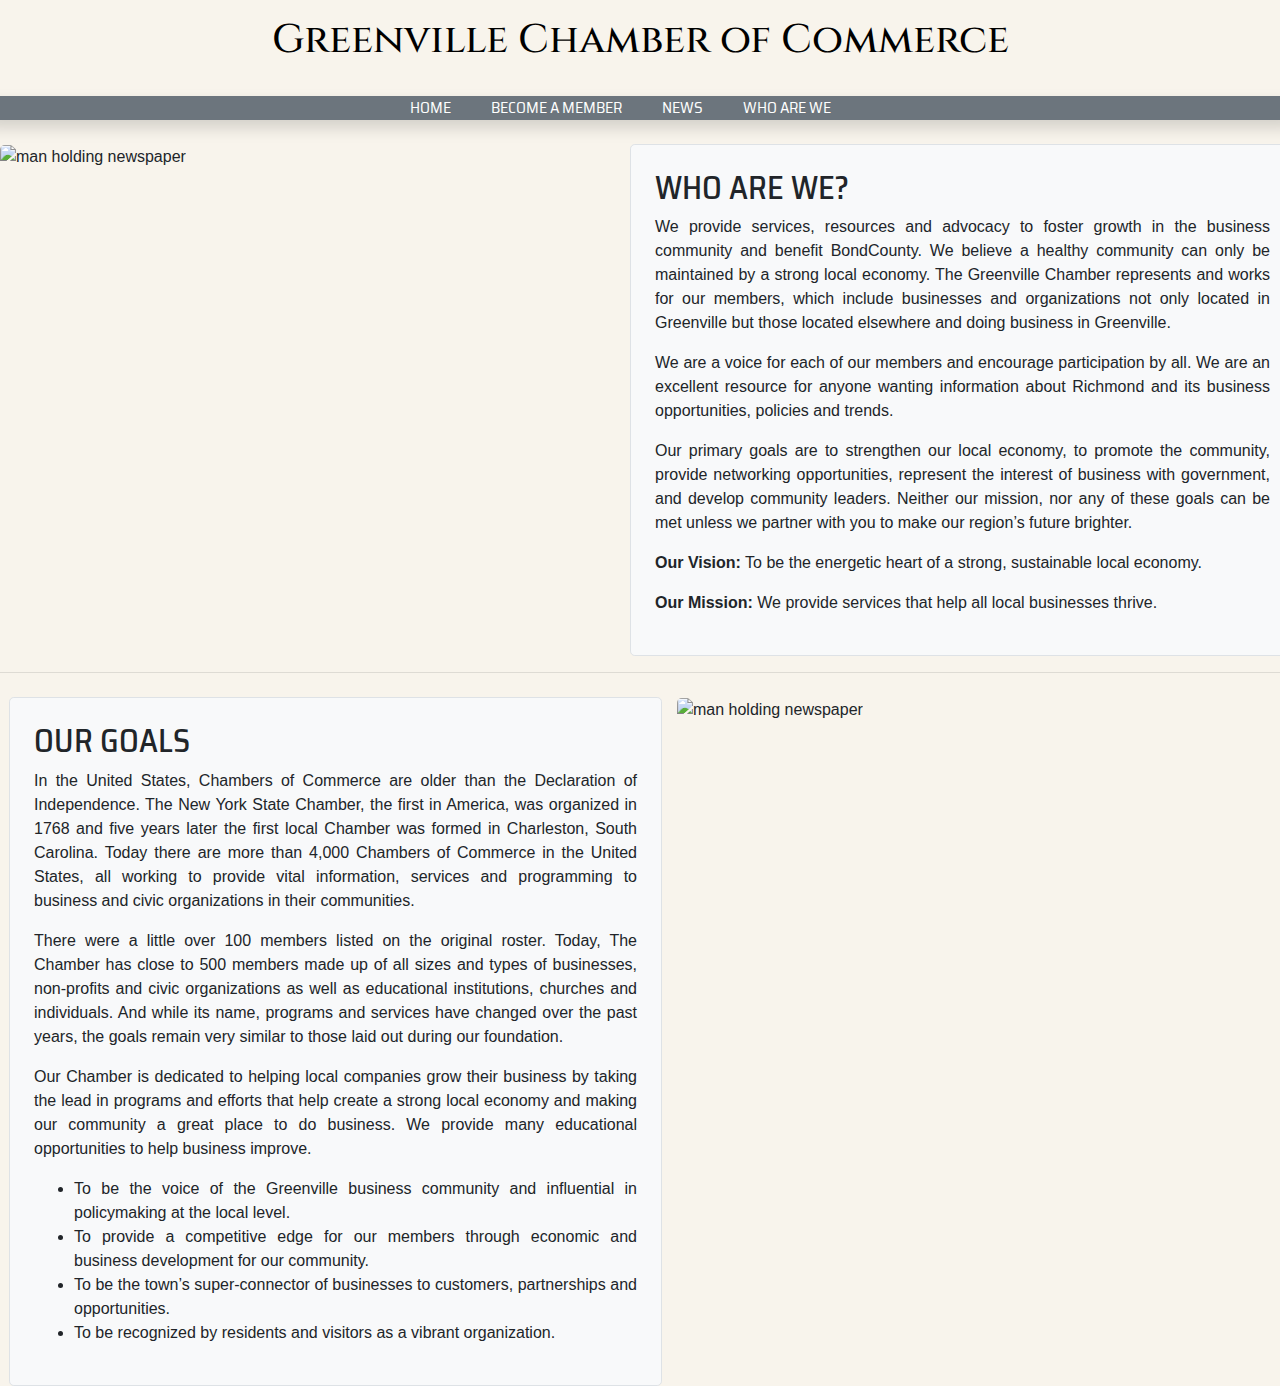
==== aboutus.html @ 4b8f13ef "Add files via upload" ====
<!DOCTYPE html>
<html lang="en" dir="ltr">
  <head>
    <link rel="stylesheet" href="./main.css">
    <!-- Required meta tags -->
    <meta charset="utf-8">
    <meta name="viewport" content="width=device-width, initial-scale=1, shrink-to-fit=no">

    <!-- Bootstrap CSS -->
    <link rel="stylesheet" href="https://stackpath.bootstrapcdn.com/bootstrap/4.5.2/css/bootstrap.min.css" integrity="sha384-JcKb8q3iqJ61gNV9KGb8thSsNjpSL0n8PARn9HuZOnIxN0hoP+VmmDGMN5t9UJ0Z" crossorigin="anonymous">
    <link rel="stylesheet" href="./master.css">

    <title>ABOUT US</title>
  </head>

  <body style="background-color: #F8F4EC;">
    <div>

                                                               <!-- TITLE -->

     <div class="container">
       <div class="row mt-3">
           <div class="col text-center">

             <h1 class="my-font">Greenville Chamber of Commerce</h1>
           </div>
         </div>
   </div>


                                                          <!-- NAVIGATION BAR -->


       <div class="row .d-none d-sm-block mt-4 bg-secondary text-light rounded-lg shadow">
         <div class="col text-center">

           <ul class="nav justify-content-center">
 <li class="nav-text">
   <a class="nav-text active" href="index.html">HOME</a>
 </li>
 <li class="nav-text">
   <a class="nav-text" href="become-a-member.html">BECOME A MEMBER</a>
 </li>
 <li class="nav-text">
   <a class="nav-text" href="news.html">NEWS</a>
 </li>
 <li class="nav-text">
   <a class="nav-text" href="aboutus.html">WHO ARE WE</a>
 </li>
         </ul>

         </div>
       </div>


                                                         <!-- IMAGE TO THE LEFT  -->

       <div class="row mt-4">



         <div class="col-lg">
           <img class="img-fluid rounded-lg" src="./images/ABOUTUS1.jpg" alt="man holding newspaper">
           </div>




                                            <!-- PARAGRAPH TO THE RIGHT OF THE IMAGE -->

         <div class="col-lg bg-light p-4 border rounded-lg">
           <h2 class="my-second-font">WHO ARE WE?</h2>
           <div class="text-justify">
             <p> We provide services, resources and advocacy to foster growth in the business community and benefit BondCounty.  We believe a healthy community can only be maintained by a strong local economy.  The Greenville Chamber represents and works for our members, which include businesses and organizations not only located in Greenville but those located elsewhere and doing business in Greenville.</p>
             <p>We are a voice for each of our members and encourage participation by all. We are an excellent resource for anyone wanting information about Richmond and its business opportunities, policies and trends.</p>
             <p>Our primary goals are to strengthen our local economy, to promote the community, provide networking opportunities, represent the interest of business with government, and develop community leaders. Neither our mission, nor any of these goals can be met unless we partner with you to make our region’s future brighter. </p>
             <p><strong>Our Vision:</strong> To be the energetic heart of a strong, sustainable local economy.</p>
             <p><strong>Our Mission:</strong> We provide services that help all local businesses thrive.</p>
           </div>
         </div>
       </div>
       </div>
       <hr>



                                             <!-- PARAGRAPH TO THE LEFT OF THE SECOND IMAGE -->

        <div class="row mt-4">


          <div class="col-lg bg-light p-4 ml-4 border rounded-lg">
            <h2 class="my-second-font">OUR GOALS</h2>
            <div class="text-justify">
              <p>In the United States, Chambers of Commerce are older than the Declaration of Independence.  The New York State Chamber, the first in America, was organized in 1768 and five years later the first local Chamber was formed in Charleston, South Carolina.  Today there are more than 4,000 Chambers of Commerce in the United States, all working to provide vital information, services and programming to business and civic organizations in their communities.</p>
              <p>There were a little over 100 members listed on the original roster. Today, The Chamber has close to 500 members made up of all sizes and types of businesses, non-profits and civic organizations as well as educational institutions, churches and individuals.  And while its name, programs and services have changed over the past years, the goals remain very similar to those laid out during our foundation.</p>
              <p>Our Chamber is dedicated to helping local companies grow their business by taking the lead in programs and efforts that help create a strong local economy and making our community a great place to do business. We provide many educational opportunities to help business improve.</p>
              <ul>
                <li>To be the voice of the Greenville business community and influential in policymaking at the local level.</li>
                <li>To provide a competitive edge for our members through economic and business development for our community.</li>
                <li>To be the town’s super-connector of businesses to customers, partnerships and opportunities.</li>
                <li>To be recognized by residents and visitors as a vibrant organization.</li>
              </ul>
            </div>
          </div>



                                                              <!-- SECOND IMAGE -->


      <div class="col-lg">
  <img class="img-fluid rounded-lg" src="./images/US.jpg" alt="man holding newspaper">
</div>




      </div>






     <!-- Optional JavaScript -->
     <!-- jQuery first, then Popper.js, then Bootstrap JS -->
     <script src="https://code.jquery.com/jquery-3.5.1.slim.min.js" integrity="sha384-DfXdz2htPH0lsSSs5nCTpuj/zy4C+OGpamoFVy38MVBnE+IbbVYUew+OrCXaRkfj" crossorigin="anonymous"></script>
     <script src="https://cdn.jsdelivr.net/npm/popper.js@1.16.1/dist/umd/popper.min.js" integrity="sha384-9/reFTGAW83EW2RDu2S0VKaIzap3H66lZH81PoYlFhbGU+6BZp6G7niu735Sk7lN" crossorigin="anonymous"></script>
     <script src="https://stackpath.bootstrapcdn.com/bootstrap/4.5.2/js/bootstrap.min.js" integrity="sha384-B4gt1jrGC7Jh4AgTPSdUtOBvfO8shuf57BaghqFfPlYxofvL8/KUEfYiJOMMV+rV" crossorigin="anonymous"></script>
   </body>
</html>
---- main.css ----
@import url('https://fonts.googleapis.com/css2?family=Cinzel:wght@500&display=swap');
@import url('https://fonts.googleapis.com/css2?family=Michroma&family=Saira+Semi+Condensed:wght@500&display=swap');




.my-font{
font-family: 'Cinzel', serif;
color: black;
}

.carousel-text {
  position: absolute;
  bottom: 10%;
  left: 5%;
  z-index: 20;
  color: white;
  text-shadow: 0 1px 2px rgba(0,0,0,.6);
  font-size: 40px;
  font-family: 'Michroma', sans-serif;
  font-family: 'Saira Semi Condensed', sans-serif;
}

.my-second-font {
  font-family: 'Michroma', sans-serif;
  font-family: 'Saira Semi Condensed', sans-serif;
  font size: 20px;
}


.nav-text {
  color: #FFFFFF;
  font-family: 'Michroma', sans-serif;
  font-family: 'Saira Semi Condensed', sans-serif;
  font size: 40px;
  padding-right: 20px;
}
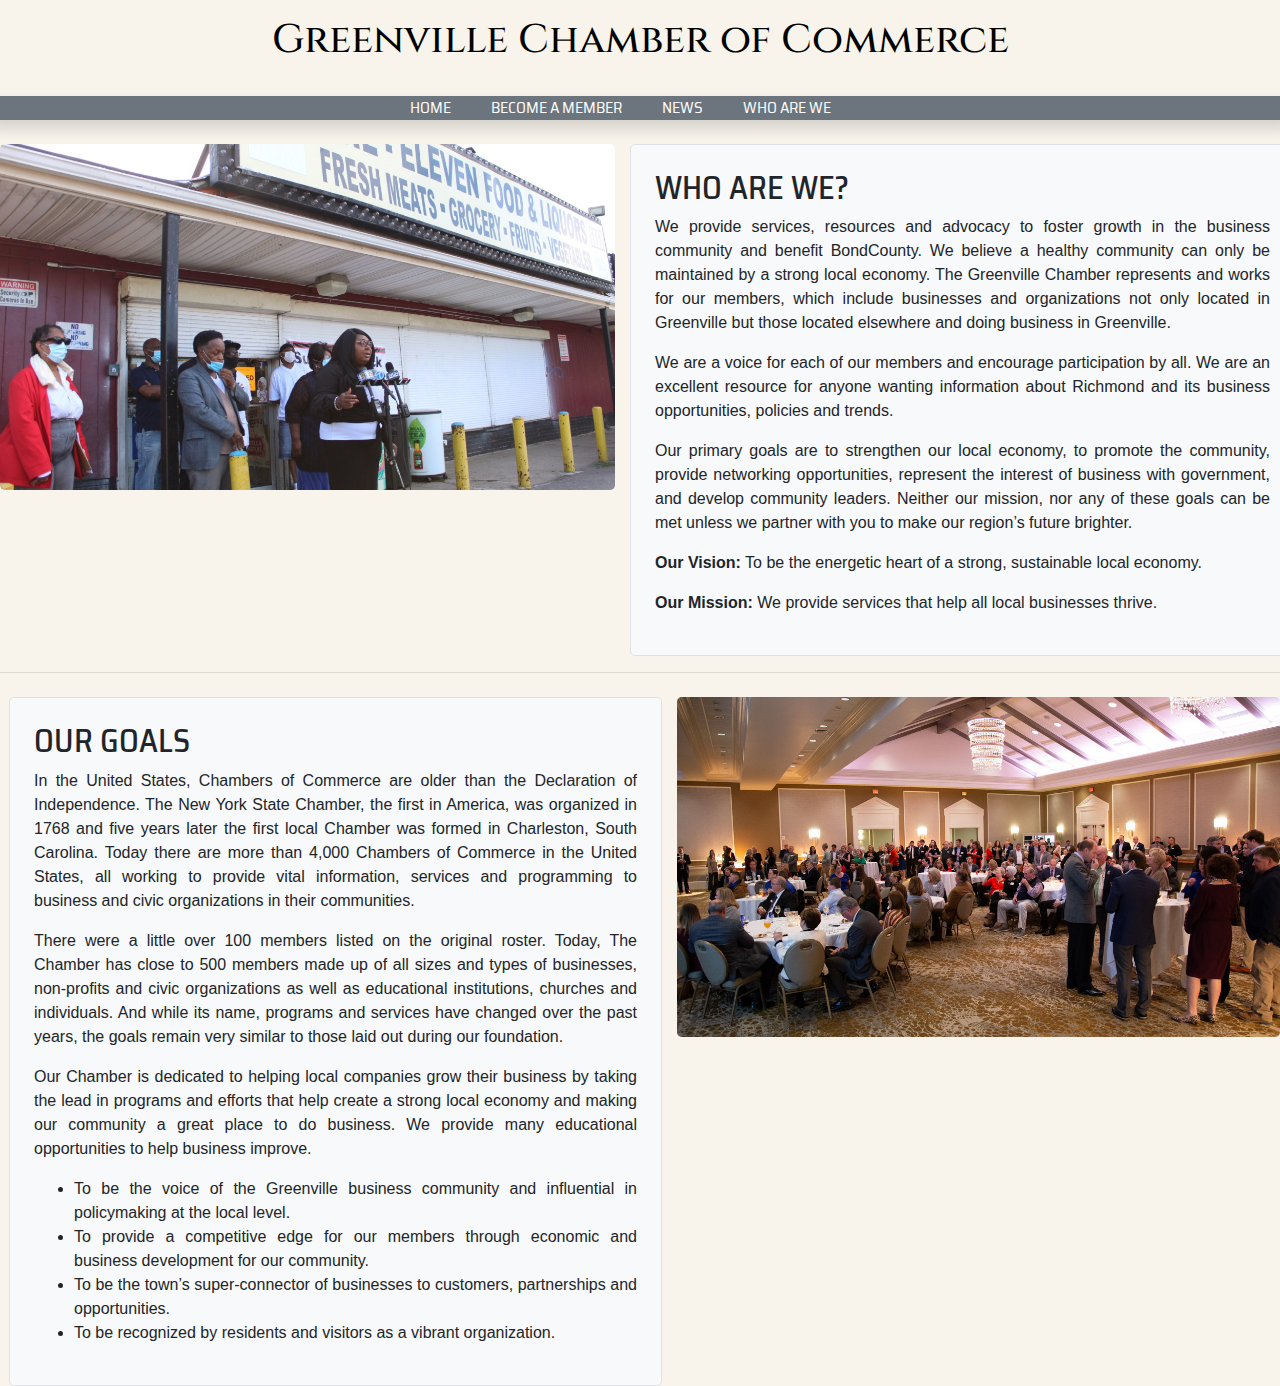
==== commit 911f5520: "Add files via upload" ====
--- a/aboutus.html
+++ b/aboutus.html
@@ -60,7 +60,7 @@
 
 
          <div class="col-lg">
-           <img class="img-fluid rounded-lg" src="./images/ABOUTUS1.jpg" alt="man holding newspaper">
+           <img class="img-fluid rounded-lg" src="./Images/ABOUTUS1.jpg" alt="Speaking Up">
            </div>
 
 
@@ -110,7 +110,7 @@
 
 
       <div class="col-lg">
-  <img class="img-fluid rounded-lg" src="./images/US.jpg" alt="man holding newspaper">
+  <img class="img-fluid rounded-lg" src="./Images/US.jpg" alt="Chamber Meeting">
 </div>
 
 
